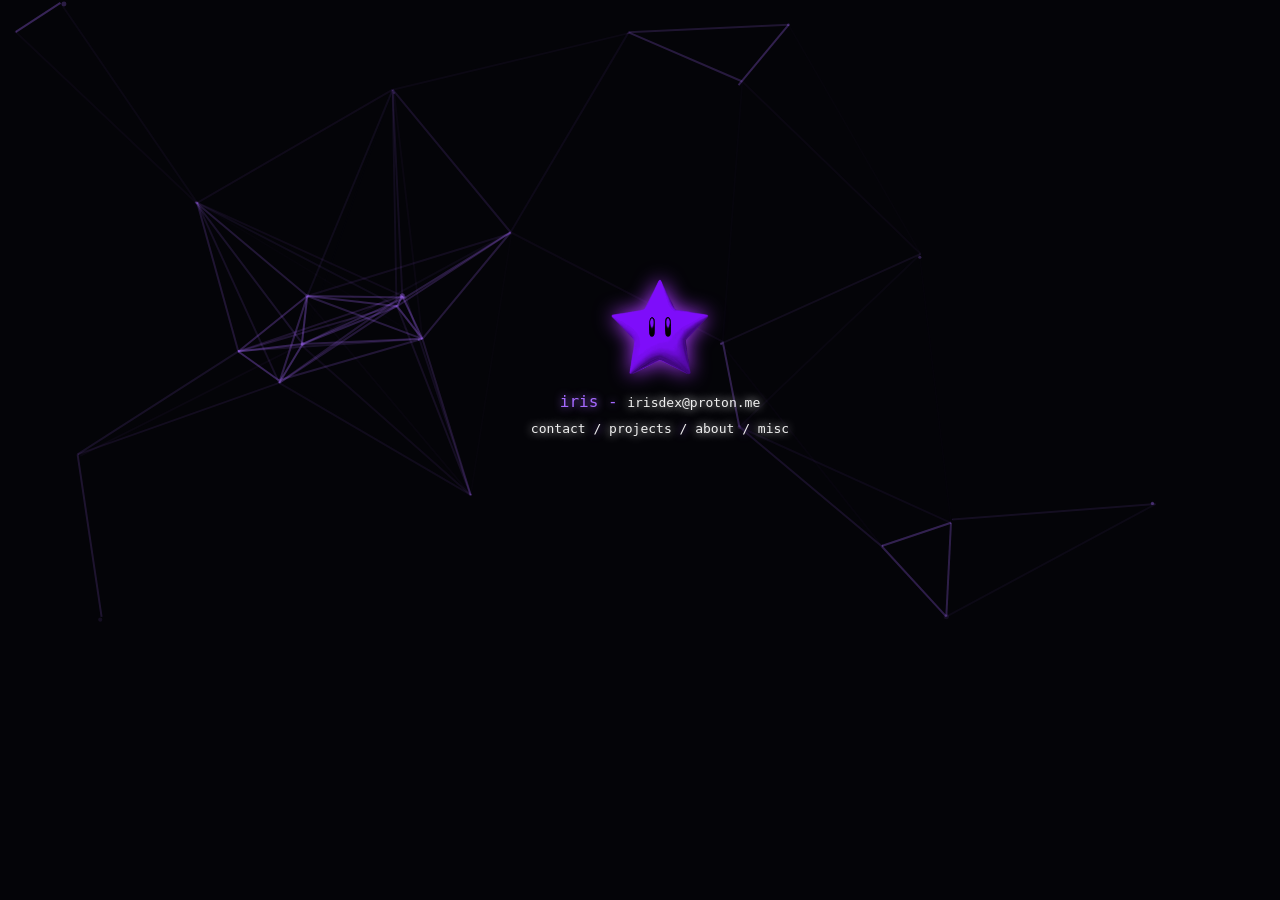
==== index.html @ 780bdd08 "port vscode" ====
<!DOCTYPE html>
<html lang="en">

    <head>
        <title>loading...</title>
        <link rel ="stylesheet" href="/file/style.css">
        <link rel="icon" href="/file/logo.png">

        <meta content="iris" property="og:title"/>
        <meta content="silly :3" property="og:description"/>
        <meta content="" property="og:url"/>
        <meta content="/file/logo.png/" property="og:image"/>
        <meta content="#a569ff" data-react-helmet="true" name="theme-color"/>
    </head>

    <div id="particles-js"></div>
    <audio loop src="/file/music.mp3" id="audio"></audio>
    <script src="/script/title.js"></script>
    <script src="/script/motd.js"></script>
    <script src="/script/particles.js"></script>
    <script src="/script/rythm.js"></script>
    <script src="/script/audio.js"></script>

    <body>
        <div class="container_main" name="container_init">
            <ul class="title">click to enter</ul>
        </div>

        <div class="container_main" name="container_main" style="visibility:hidden; width:50%;">
            <ul>
                <img class='img' src="/file/octopus_white.png">
            </ul>

            <ul class="title">iris -
                <a class="index_message" id="index_message"></a>
            </ul>

            <ul>
                <a class="text" href="">contact</a>
                /
                <a class="text" href="/projects.html">projects</a>
                /
                <a class="text" href="/about.html">about</a>
                /
                <a class="text" href="/misc">misc</a>
            </ul>
        </div>
    </body>
    
</html>
---- file/style.css ----
/* Theme */
html {
    --theme_accent: rgb(165, 105, 255);/* --theme_accent: rgb(77, 160, 255); */
    --theme_background: rgb(4,4,8);
    --theme_group_background: rgb(20,20,25);
    --theme_tab_gradient_1: rgb(28,28,33);
    --theme_tab_gradient_2: rgb(10,10,15);
    --theme_tab_gradient_3: rgb(20,20,28);
    --theme_text_header: rgb(199, 199, 247);
    --theme_text_paragraph: rgb(164, 164, 201);
    --theme_text_primary: rgb(240,240,240);
    --theme_text_secondary: rgb(145,145,145);
    --theme_text_light: rgb(215,215,215);
    --theme_text_error: rgb(195,55,55);
    --theme_border_1: rgb(15,15,25);
    --theme_border_2: rgb(50,50,60);
    --theme_border_3: rgb(40,40,50);
}

/* CSS */
body 
{
    margin: 0px;
    background-color: var(--theme_background);
    overflow-y: hidden;
    font-family: monospace;
}

.index_message, .index_message:link, .index_message:active, .index_message:visited
{
    color: var(--theme_text_primary) !important;
    line-height: 10px;
    font-size: 13px !important;
    font-family: monospace;
    font-style: normal;
    user-select: none;
}

.container_main
{
    position: absolute;
    left: 50%;
    top: 40%;
    transform: translate(-50%, -50.2%);
    text-align: center;
}

.container_main ul, .container_main ul:link, .container_main ul:visited, .container_main ul:active
{
    color: var(--theme_text_primary);
    text-shadow: 0 0 8px var(--theme_accent);
    list-style: none;
    line-height: 10px;
    margin-top: 5px;
    text-align: center;
    user-select: none;
}

.container_main a[href] 
{
    color: var(--theme_text_primary);
    text-decoration: none;
    font-family: monospace;
    user-select: none;
}

.container_main a[href]:hover
{
    color: var(--theme_accent);
    font-family: monospace;
    text-decoration: underline;
    animation-name: glow_anim;
    animation-duration: 1s;
    animation-iteration-count: infinite;
}

.img
{
    width: 100px;
    height: 100px;
    display: block;
    margin-right: auto;
    margin-left: auto;
    margin-bottom: 20px;
    filter: brightness(10%) sepia(1) saturate(100) hue-rotate(275deg) drop-shadow(0 0 10px #aa37ff);
    position: relative;
    user-select: none;
}

.panel
{
    display: block;
    position: relative;
    margin: 10px;
    padding: 10px;
    width: 400px;
    align-content: center;
    color: var(--theme_text_primary)
}

.panel_image
{
    color: var(--theme_text_light);
    display: block;
    text-align: center;
    background-color: var(--theme_background);
    border: 1px solid var(--theme_accent);
    border-radius: 5px;
    width: auto;
    padding: 20px;
}

.panel_terms
{
    color: var(--theme_text_light);
    display: block;
    text-align: left;
    background-color: var(--theme_background);
    border: 1px solid var(--theme_accent);
    border-radius: 5px;
    width: 65vw;
    max-height: 85vh;
    padding: 20px;
    overflow-y: scroll;
    overflow-x: hidden;
}

.panel_terms::-webkit-scrollbar 
{
    width: 10px;
}

.panel_terms::-webkit-scrollbar-track {
    background: var(--theme_background);
    border-radius: 10px;
}
  
.panel_terms::-webkit-scrollbar-thumb {
  background: var(--theme_group_background);
  border-radius: 10px;
}

.panel_terms a[href]
{
    text-decoration: underline;
}

.bold
{
    color: var(--theme_text_primary);
}

.panel_dashboard
{
    display: block;
    align-content: center;
    background-color: var(--theme_background);
    border: 1px solid var(--theme_accent);
    border-radius: 5px;
    width: 600px;
    padding: 20px;
}

.accent
{
    color: var(--theme_accent)
}

.dashboard_panel
{
    display: block;
    align-items: center;
    text-align: left;
}

.dashboard_profile
{
    display: flex;
    align-items: center;
    text-align: left;
}

.dashboard_profilepicture
{
    display: block;
    position: relative;
    margin-right: 15px;
    width: 75px;
    height: 75px;
    border-radius: 5px;
}

.dashboard_buttons
{
    display: flex;
    justify-content: space-between;
    padding-top: 15px;
    text-align: left;
}

.dashboard_button
{
    display: block;
    color: var(--theme_text_primary);
    background-color: var(--theme_background);
    border: 1px solid var(--theme_accent);
    padding: 8px 8px;
    border-radius: 5px;
    margin-right: 10px;
    width: 100%;
    cursor: pointer;
    box-sizing: border-box;
    -webkit-font-smoothing: antialiased;
}

.dashboard_button:last-child
{
    margin-right: 0;
}

.dashboard_logout
{
    position: absolute;
    bottom: 20px;
    left: 50%;
    transform: translate(-50%, 0);
}

button
{
    display: block;
    color: var(--theme_text_primary);
    background-color: var(--theme_background);
    border: 1px solid var(--theme_accent);
    border-radius: 5px;
    width: 100%;
    padding: 8px 8px;
    cursor: pointer;
    font-family: monospace;
    font-style: normal;
    font-size: 13px;
}

input
{
    display: block;
    color: var(--theme_text_primary);
    background-color: var(--theme_background);
    border: 1px solid var(--theme_accent);
    border-radius: 5px;
    outline: 0;
    box-sizing: border-box;
    width: 100%;
    padding: 8px 8px;   
    font-family: monospace;
    font-style: normal;
    font-size: 13px;
    margin-bottom: 10px;
}

.header
{
    font-size: 16px !important;
}

.title, .title:link, .title:active, .title:visited
{
    color: var(--theme_accent) !important;
    text-shadow: 0 0 8px var(--theme_accent) !important;
    line-height: 5px;
    font-size: 16px !important;
    font-family: monospace;
    text-decoration: none;
    font-style: normal;
    user-select: none;
}

.title[href]:hover
{
    color: var(--theme_accent);
    text-decoration: underline;
    animation-name: glow_anim;
    animation-duration: 1s;
    animation-iteration-count: infinite;
}

.loginmessage
{
    color: var(--theme_text_error);
    text-shadow: 0 0 3px var(--theme_text_error);
    font-size: 14px;
    font-family: monospace;
    font-style: normal;
    user-select: none;
    list-style: none;
    padding: 5px;
    margin-top: 5px;
    text-align: center;
    user-select: none;
}

.game_card
{
    display: flex;
    text-align: left;
    align-content: center;
    justify-content: center;
    background-color: var(--theme_background);
    border: 1px solid var(--theme_accent);
    border-radius: 5px;
    width: 500px;
    padding: 15px;
    margin: 20px;
}

.game_column_1
{
    height: 100%;
    width: auto;
}

.game_column_2
{
    width: 60%;
    height: 100%;
}

.game_column_3
{
    display: inline-block;
    align-content: right;
    align-items: right;
    width: 30%;
    height: 100%;
}

.game_image
{
    display: block;
    position: relative;
    margin-right: 15px;
    width: 35px;
    height: 35px;
    border-radius: 5px;
}

.game_title
{
    white-space: nowrap;
    color: var(--theme_text_primary)
}

.game_description
{
    white-space: nowrap;
    color: var(--theme_text_secondary)
}

.game_status_text
{
    display: block;
    text-align: right;
    white-space: nowrap;
    color: var(--theme_status_online);
}

.game_version
{
    display: block;
    text-align: right;
    white-space: nowrap;
    color: var(--theme_text_secondary);
}

.game_status_online, .game_status_online:after
{
    color: rgb(50,255,50);
    content: 'online';
}

.game_status_offline, .game_status_offline:after
{
    color: rgb(255,50,50);
    content: 'offline';
}

.game_status_maintenance, .game_status_maintenance:after
{
    color: rgb(255, 135, 50);
    content: 'down for maintenance';
}

.game_status_development, .game_status_development:after
{
    color: rgb(185, 135, 255);
    content: 'in development';
}

.game_status_soon, .game_status_soon:after
{
    color: rgb(75, 135, 255);
    content: 'coming soon';
}




.dashboard_images_container
{
    display: inline-grid;
    flex-wrap: wrap;
    text-align: left;
    justify-content: flex-start;
    width: 80vw;
    max-height: 80vh;
    overflow-y: scroll;
    overflow-x: hidden;
    -ms-overflow-style: none;
    scrollbar-width: none
}

.dashboard_images_container::-webkit-scrollbar 
{
    display: none
}

.dashboard_images_image_container
{
    flex: 1 0 18%;
    display: block;
    text-align: center;
    border: 1px solid var(--theme_accent);
    border-radius: 5px;
    padding: 5px;
    margin: 10px;
}

.dashboard_images_image_object
{
    display: block;
    position: relative;
    width: 90%;
    height: auto;
    padding: 5px;
    left: 50%;
    transform: translate(-50%, 0);
}
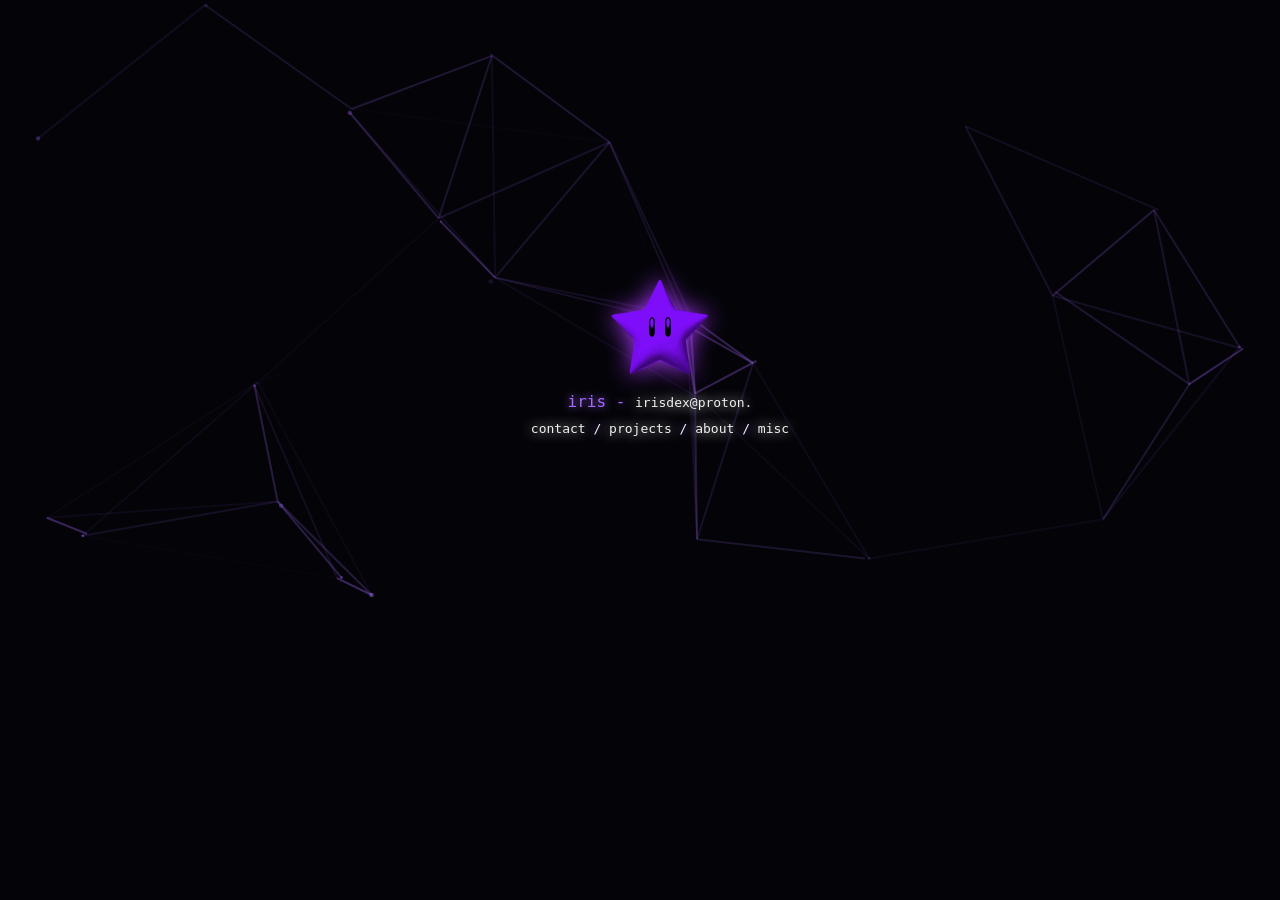
==== commit d1478d76: "Update index.html" ====
--- a/index.html
+++ b/index.html
@@ -11,7 +11,7 @@
         <meta content="" property="og:url"/>
         <meta content="/file/logo.png/" property="og:image"/>
         <meta content="#a569ff" data-react-helmet="true" name="theme-color"/>
-    </head>
+    </head> 
 
     <div id="particles-js"></div>
     <audio loop src="/file/music.mp3" id="audio"></audio>
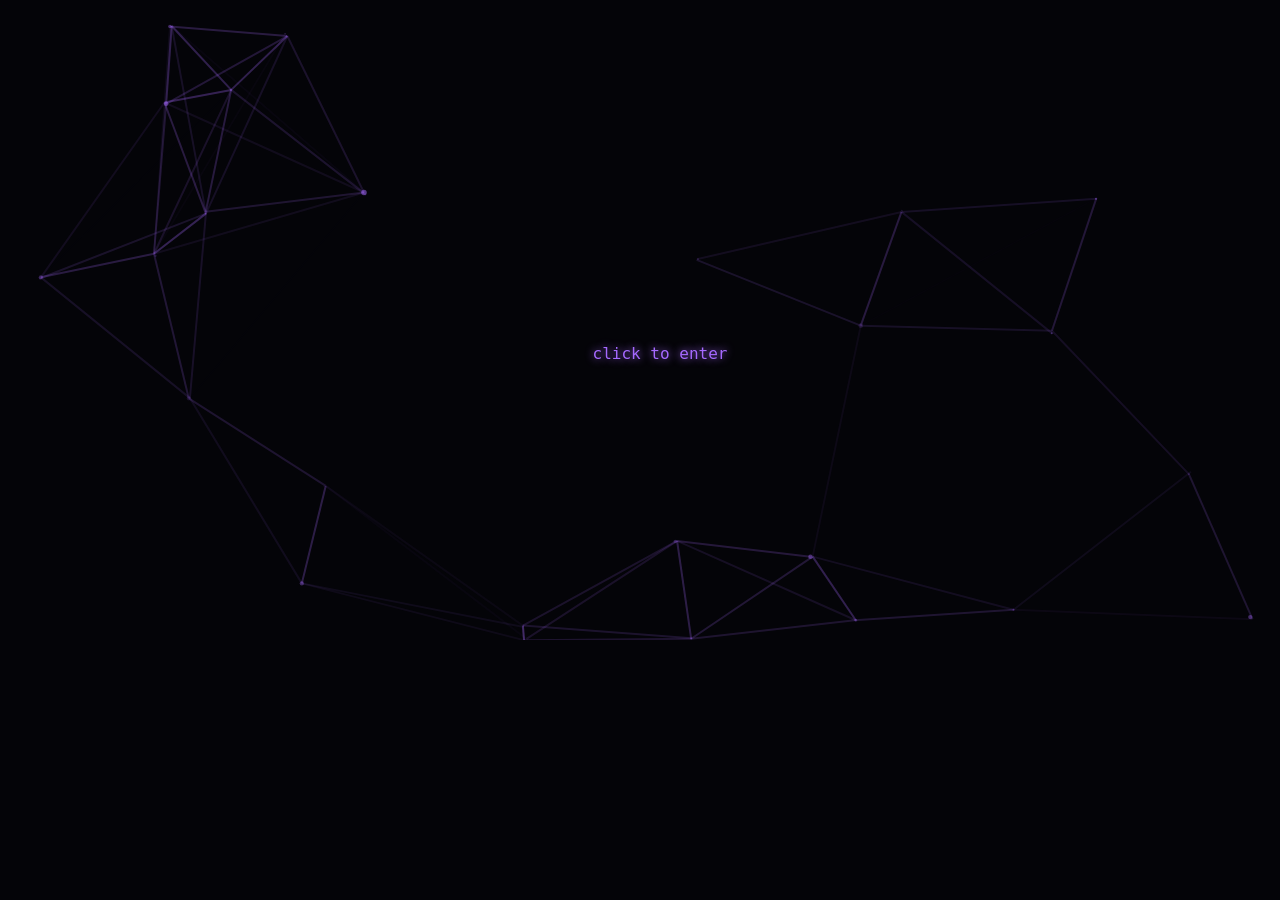
==== commit d566c38b: "music" ====
--- a/index.html
+++ b/index.html
@@ -1,50 +1,69 @@
 <!DOCTYPE html>
 <html lang="en">
 
-    <head>
-        <title>loading...</title>
-        <link rel ="stylesheet" href="/file/style.css">
-        <link rel="icon" href="/file/logo.png">
+<head>
+    <title>loading...</title>
+    <link rel="stylesheet" href="/file/style.css">
+    <link rel="icon" href="/file/logo.png">
 
-        <meta content="iris" property="og:title"/>
-        <meta content="silly :3" property="og:description"/>
-        <meta content="" property="og:url"/>
-        <meta content="/file/logo.png/" property="og:image"/>
-        <meta content="#a569ff" data-react-helmet="true" name="theme-color"/>
-    </head> 
+    <meta content="iris" property="og:title" />
+    <meta content="silly :3" property="og:description" />
+    <meta content="" property="og:url" />
+    <meta content="/file/logo.png/" property="og:image" />
+    <meta content="#a569ff" data-react-helmet="true" name="theme-color" />
+</head>
 
+<body>
     <div id="particles-js"></div>
-    <audio loop src="/file/music.mp3" id="audio"></audio>
+    <audio loop src="" id="audio"></audio>
     <script src="/script/title.js"></script>
     <script src="/script/motd.js"></script>
     <script src="/script/particles.js"></script>
     <script src="/script/rythm.js"></script>
     <script src="/script/audio.js"></script>
 
-    <body>
-        <div class="container_main" name="container_init">
-            <ul class="title">click to enter</ul>
-        </div>
+    <div class="container_main" name="container_init">
+        <ul class="title">click to enter</ul>
+    </div>
 
-        <div class="container_main" name="container_main" style="visibility:hidden; width:50%;">
-            <ul>
-                <img class='img' src="/file/octopus_white.png">
-            </ul>
+    <div class="container_main" name="container_main" style="visibility:hidden; width:50%;">
+        <ul>
+            <img class='img' src="/file/octopus_white.png">
+        </ul>
 
-            <ul class="title">iris -
-                <a class="index_message" id="index_message"></a>
-            </ul>
+        <ul class="title">iris -
+            <a class="index_message" id="index_message"></a>
+        </ul>
 
-            <ul>
-                <a class="text" href="">contact</a>
-                /
-                <a class="text" href="/projects.html">projects</a>
-                /
-                <a class="text" href="/about.html">about</a>
-                /
-                <a class="text" href="/misc">misc</a>
-            </ul>
-        </div>
-    </body>
-    
+        <ul>
+            <a class="text" href="">contact</a>
+            /
+            <a class="text" href="/projects.html">projects</a>
+            /
+            <a class="text" href="/about.html">about</a>
+            /
+            <a class="text" href="/misc">misc</a>
+        </ul>
+    </div>
+
+    <script>
+        // Array of music file paths
+        var musicTracks = [
+            "/music/fein.mp3",
+            "/music/million.mp3",
+            "/music/ushouldknow.mp3"
+            // Add more tracks as needed
+        ];
+
+        // Randomly select a music track
+        var randomIndex = Math.floor(Math.random() * musicTracks.length);
+        var randomMusic = musicTracks[randomIndex];
+
+        // Set the selected music track as the audio source
+        var audio = document.getElementById("audio");
+        audio.src = randomMusic;
+        audio.play(); // Start playing the music
+    </script>
+</body>
+
 </html>
